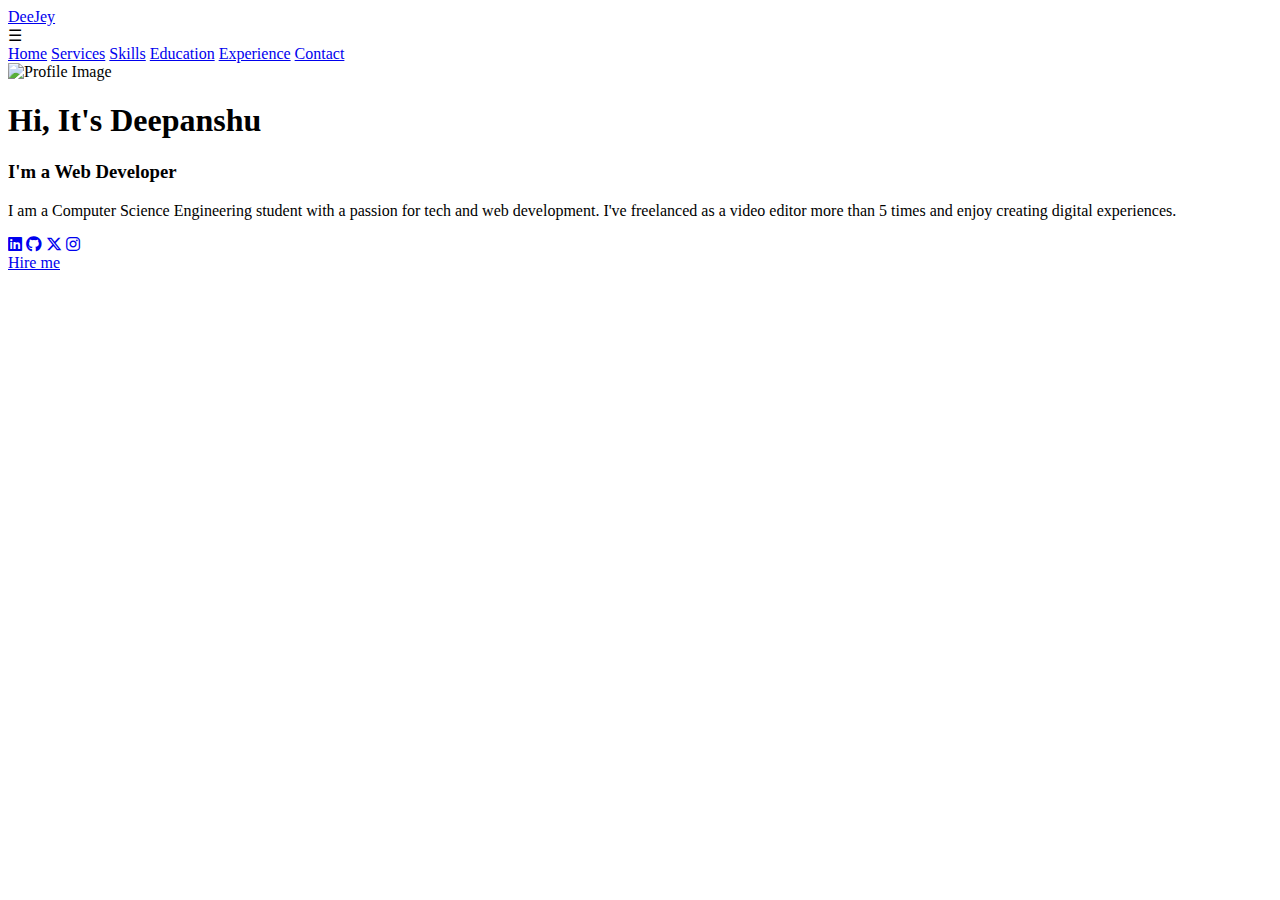
==== index.html @ 6f761426 "Add files via upload" ====
<!DOCTYPE html>
<html lang="en">
<head>
    <meta charset="UTF-8">
    <meta name="viewport" content="width=device-width, initial-scale=1.0">
    <link rel="stylesheet" href="https://cdnjs.cloudflare.com/ajax/libs/font-awesome/6.5.2/css/all.min.css">
    <link rel="stylesheet" href="style.css">
    <title>Portfolio Website</title>
</head>
<body>
    <header>
        <a href="index.html" class="logo">DeeJey</a>
        <nav>
            <span class="menu-toggle" onclick="toggleMenu()">&#9776;</span>
            <div class="nav-links">
                <a href="index.html" class="active">Home</a>
                <a href="services.html">Services</a>
                <a href="skills.html">Skills</a>
                <a href="education.html">Education</a>
                <a href="experience.html">Experience</a>
                <a href="contact.html">Contact</a>
            </div>
        </nav>
    </header>

    <section class="home">
        <div class="home-img">
            <img src="deadpool.png" alt="Profile Image">
        </div>
        <div class="home-content">
            <h1>Hi, It's <span>Deepanshu</span></h1>
            <h3 class="typing-text">I'm a Web Developer<span></span></h3>
            <p>I am a Computer Science Engineering student with a passion for tech and web development. I've freelanced as a video editor more than 5 times and enjoy creating digital experiences.</p>
            <div class="social-icons">
                <a href="#"><i class="fa-brands fa-linkedin"></i></a>
                <a href="#"><i class="fa-brands fa-github"></i></a>
                <a href="#"><i class="fa-brands fa-x-twitter"></i></a>
                <a href="#"><i class="fa-brands fa-instagram"></i></a>
            </div>
            <a href="contact.html" class="btn">Hire me</a>
        </div>
    </section>

    <script src="script.js"></script>
</body>
</html>
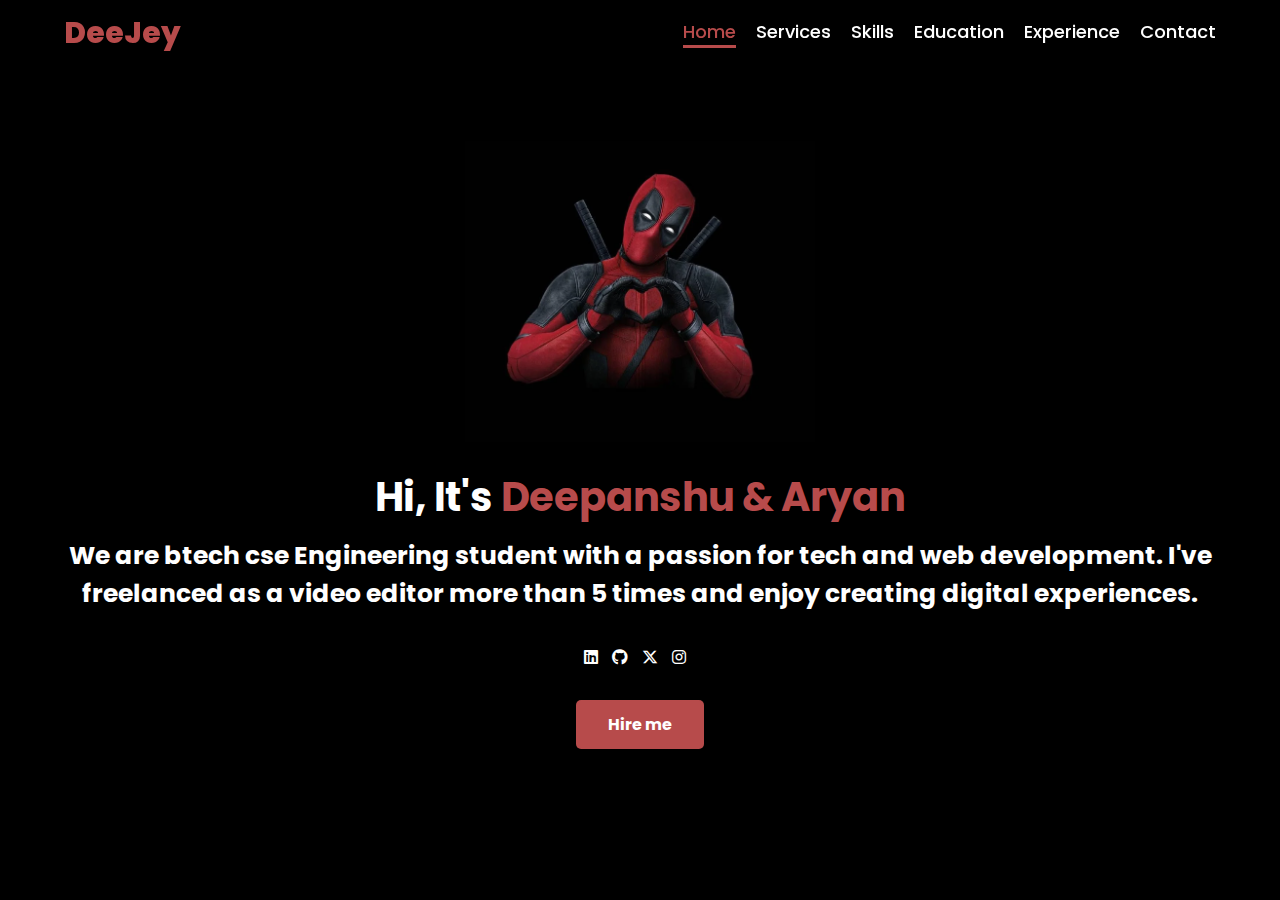
==== commit e71f003e: "Update index.html" ====
--- a/index.html
+++ b/index.html
@@ -28,9 +28,8 @@
             <img src="deadpool.png" alt="Profile Image">
         </div>
         <div class="home-content">
-            <h1>Hi, It's <span>Deepanshu</span></h1>
-            <h3 class="typing-text">I'm a Web Developer<span></span></h3>
-            <p>I am a Computer Science Engineering student with a passion for tech and web development. I've freelanced as a video editor more than 5 times and enjoy creating digital experiences.</p>
+            <h1>Hi, It's <span>Deepanshu & Aryan</span></h1>
+            <h3 class="typing-text">We are btech cse Engineering student with a passion for tech and web development. I've freelanced as a video editor more than 5 times and enjoy creating digital experiences.</p>
             <div class="social-icons">
                 <a href="#"><i class="fa-brands fa-linkedin"></i></a>
                 <a href="#"><i class="fa-brands fa-github"></i></a>
--- a/style.css
+++ b/style.css
@@ -0,0 +1,367 @@
+@import url('https://fonts.googleapis.com/css2?family=Poppins:wght@100;200;300;400;500;600&display=swap');
+
+* {
+    margin: 0;
+    padding: 0;
+    box-sizing: border-box;
+    text-decoration: none;
+    font-family: 'Poppins', sans-serif;
+}
+
+html {
+    font-size: 62.5%; /* Base size for rem units */
+}
+
+body {
+    width: 100%;
+    height: 100vh;
+    overflow-x: hidden;
+    background-color: black;
+    color: white;
+    opacity: 0;
+}
+
+body.fade-in {
+    opacity: 1;
+    transition: opacity 1s ease-in;
+}
+
+.fade-out {
+    opacity: 0;
+    transition: opacity 0.5s ease-out;
+}
+
+/* Header Section */
+header {
+    position: fixed;
+    top: 0;
+    left: 0;
+    width: 100%;
+    padding: 1rem 5%;
+    background-color: rgba(0, 0, 0, 0.7);
+    display: flex;
+    justify-content: space-between;
+    align-items: center;
+    z-index: 100;
+}
+
+.logo {
+    font-size: 3rem;
+    color: #b74b4b;
+    font-weight: 800;
+    cursor: pointer;
+    transition: 0.5s ease;
+}
+
+.logo:hover {
+    transform: scale(1.1);
+}
+
+nav {
+    display: flex;
+    align-items: center;
+}
+
+.menu-toggle {
+    display: none;
+    font-size: 2rem;
+    color: white;
+    cursor: pointer;
+}
+
+.nav-links {
+    display: flex;
+    flex-wrap: wrap;
+}
+
+.nav-links a {
+    font-size: 1.8rem;
+    color: white;
+    margin-left: 2rem;
+    font-weight: 500;
+    transition: 0.3s ease;
+    border-bottom: 3px solid transparent; /* Added for underline effect */
+}
+
+.nav-links a.active {
+    color: #b74b4b;
+    border-color: #b74b4b; /* Red underline */
+}
+
+.nav-links a:hover {
+    color: #b74b4b;
+    border-color: #b74b4b; /* Red underline on hover */
+}
+
+/* Mobile Menu Styles */
+@media screen and (max-width: 768px) {
+    .menu-toggle {
+        display: block;
+    }
+
+    .nav-links {
+        display: none;
+        flex-direction: column;
+        width: 100%;
+        background-color: rgba(0, 0, 0, 0.9);
+        position: absolute;
+        top: 60px;
+        left: 0;
+        padding: 1rem 0;
+        z-index: 100;
+    }
+
+    .nav-links.active {
+        display: flex;
+    }
+
+    .nav-links a {
+        margin: 1rem;
+        text-align: center;
+        border-bottom: 3px solid transparent; /* Added for underline effect */
+    }
+}
+
+/* Home Section for Styling */
+.home {
+    width: 100%;
+    height: 100vh;
+    display: flex;
+    align-items: center;
+    justify-content: center;
+    text-align: center;
+    flex-direction: column; /* Stack items vertically */
+}
+
+.home-img img {
+    width: 35rem; /* Increased size of the image */
+    max-width: 100%; /* Make it responsive */
+    margin-bottom: 2rem; /* Space between image and h1 */
+}
+
+.home-content h1 {
+    font-size: 4rem;
+    color: #fff;
+}
+
+.home-content h1 span {
+    color: #b74b4b;
+}
+
+.home-content h3 {
+    font-size: 2.5rem; /* Increase H3 size */
+    margin: 1rem 0; /* Space above and below */
+    color: white; /* Color for H3 */
+}
+
+.home-content p {
+    font-size: 1.6rem; /* Increased font size for clarity */
+    color: white;
+    margin-bottom: 3rem;
+    line-height: 1.5;
+    max-width: 60rem;
+}
+
+/* Content Section */
+.content-section {
+    text-align: center;
+    margin-top: 10rem;
+    padding: 0 5%;
+}
+
+.content-section h1 {
+    font-size: 4rem;
+    color: #b74b4b;
+    margin-bottom: 2rem;
+}
+
+/* Skills Section Styling */
+.skills-container {
+    display: flex;
+    flex-wrap: wrap;
+    justify-content: center;
+    gap: 2rem;
+    margin-top: 5rem;
+}
+
+.skill-box {
+    width: 20rem;
+    height: 15rem;
+    display: flex;
+    justify-content: center;
+    align-items: center;
+    background-color: #333;
+    color: white;
+    font-size: 2rem;
+    border-radius: 1rem;
+    transition: transform 0.3s ease, box-shadow 0.3s ease;
+    cursor: pointer;
+}
+
+.skill-box:hover {
+    transform: scale(1.1);
+    box-shadow: 0 0 15px rgba(0, 0, 0, 0.6);
+}
+
+/* Video Section Styling */
+.video-container {
+    display: flex;
+    justify-content: space-between;
+    margin: 5rem auto;
+    width: 80%;
+}
+
+.video-wrapper {
+    position: relative;
+    width: 45%;
+    padding: 1rem;
+    border: 4px solid #b74b4b;
+    border-radius: 15px;
+    overflow: hidden;
+    transition: transform 0.3s ease, box-shadow 0.3s ease;
+}
+
+.video-wrapper:hover {
+    transform: scale(1.05);
+    box-shadow: 0 0 15px rgba(183, 75, 75, 0.6);
+}
+
+video {
+    width: 100%;
+    border-radius: 15px;
+}
+
+/* Social Icons */
+.social-icons {
+    font-size: 1.8rem; /* Normal size */
+    margin-bottom: 3rem;
+}
+
+.social-icons a {
+    color: white;
+    margin-right: 1rem;
+    transition: 0.3s;
+}
+
+.social-icons a:hover {
+    color: #b74b4b;
+}
+
+/* Hire Me Button */
+.btn {
+    display: inline-block;
+    padding: 1.2rem 3.2rem;
+    background-color: #b74b4b; /* Red color for "Hire Me" */
+    color: white;
+    border-radius: 0.5rem;
+    transition: transform 0.3s ease, background-color 0.3s ease;
+}
+
+.btn:hover {
+    transform: scale(1.1); /* Zoom in effect */
+    background-color: #f53737;
+}
+
+/* Responsive Styles */
+@media screen and (max-width: 768px) {
+    header {
+        flex-direction: column;
+        align-items: flex-start;
+        padding: 1rem 3%;
+    }
+
+    nav {
+        width: 100%;
+        justify-content: space-between;
+        margin-top: 1rem;
+    }
+
+    .home-content h1 {
+        font-size: 3.5rem;
+    }
+
+    .home-content h3 {
+        font-size: 2.5rem; /* Adjusted size for mobile */
+        margin: 1rem 0; /* Keep margin */
+    }
+
+    .typing-text {
+        font-size: 2rem;
+    }
+
+    .home-img img {
+        width: 25rem; /* Image size for mobile */
+    }
+
+    .skills-container {
+        flex-direction: column;
+        align-items: center;
+    }
+
+    .skill-box {
+        width: 100%;
+        margin-bottom: 2rem;
+    }
+
+    .video-container {
+        flex-direction: column;
+        align-items: center;
+    }
+
+    .video-wrapper {
+        width: 100%;
+        margin-bottom: 2rem;
+    }
+}
+
+@media screen and (max-width: 480px) {
+    nav {
+        flex-direction: column;
+        align-items: flex-start;
+    }
+
+    .nav-links a {
+        margin-left: 0;
+        margin-top: 1rem;
+        font-size: 1.5rem;
+    }
+
+    header {
+        padding: 1rem 3%;
+    }
+
+    .home-content h1 {
+        font-size: 3rem;
+    }
+
+    .home-content h3 {
+        font-size: 2.2rem; /* Slightly larger for mobile */
+        margin: 1rem 0; /* Margin for spacing */
+    }
+
+    .typing-text {
+        font-size: 1.8rem;
+    }
+
+    .home-img img {
+        width: 20rem; /* Smaller image for mobile */
+    }
+
+    .btn {
+        padding: 1rem 2.5rem;
+    }
+
+    .content-section h1 {
+        font-size: 3.5rem;
+    }
+}
+
+/* General Text Size for Other Pages */
+.content-section p, /* Paragraphs in the content section */
+.skills-container, /* Adjust this for skill section if needed */
+video, /* Video text */
+.social-icons a, /* Social media links */
+.btn, /* Button text */
+nav a { /* Navigation links */
+    font-size: 1.6rem; /* Standard size for all text */
+}
